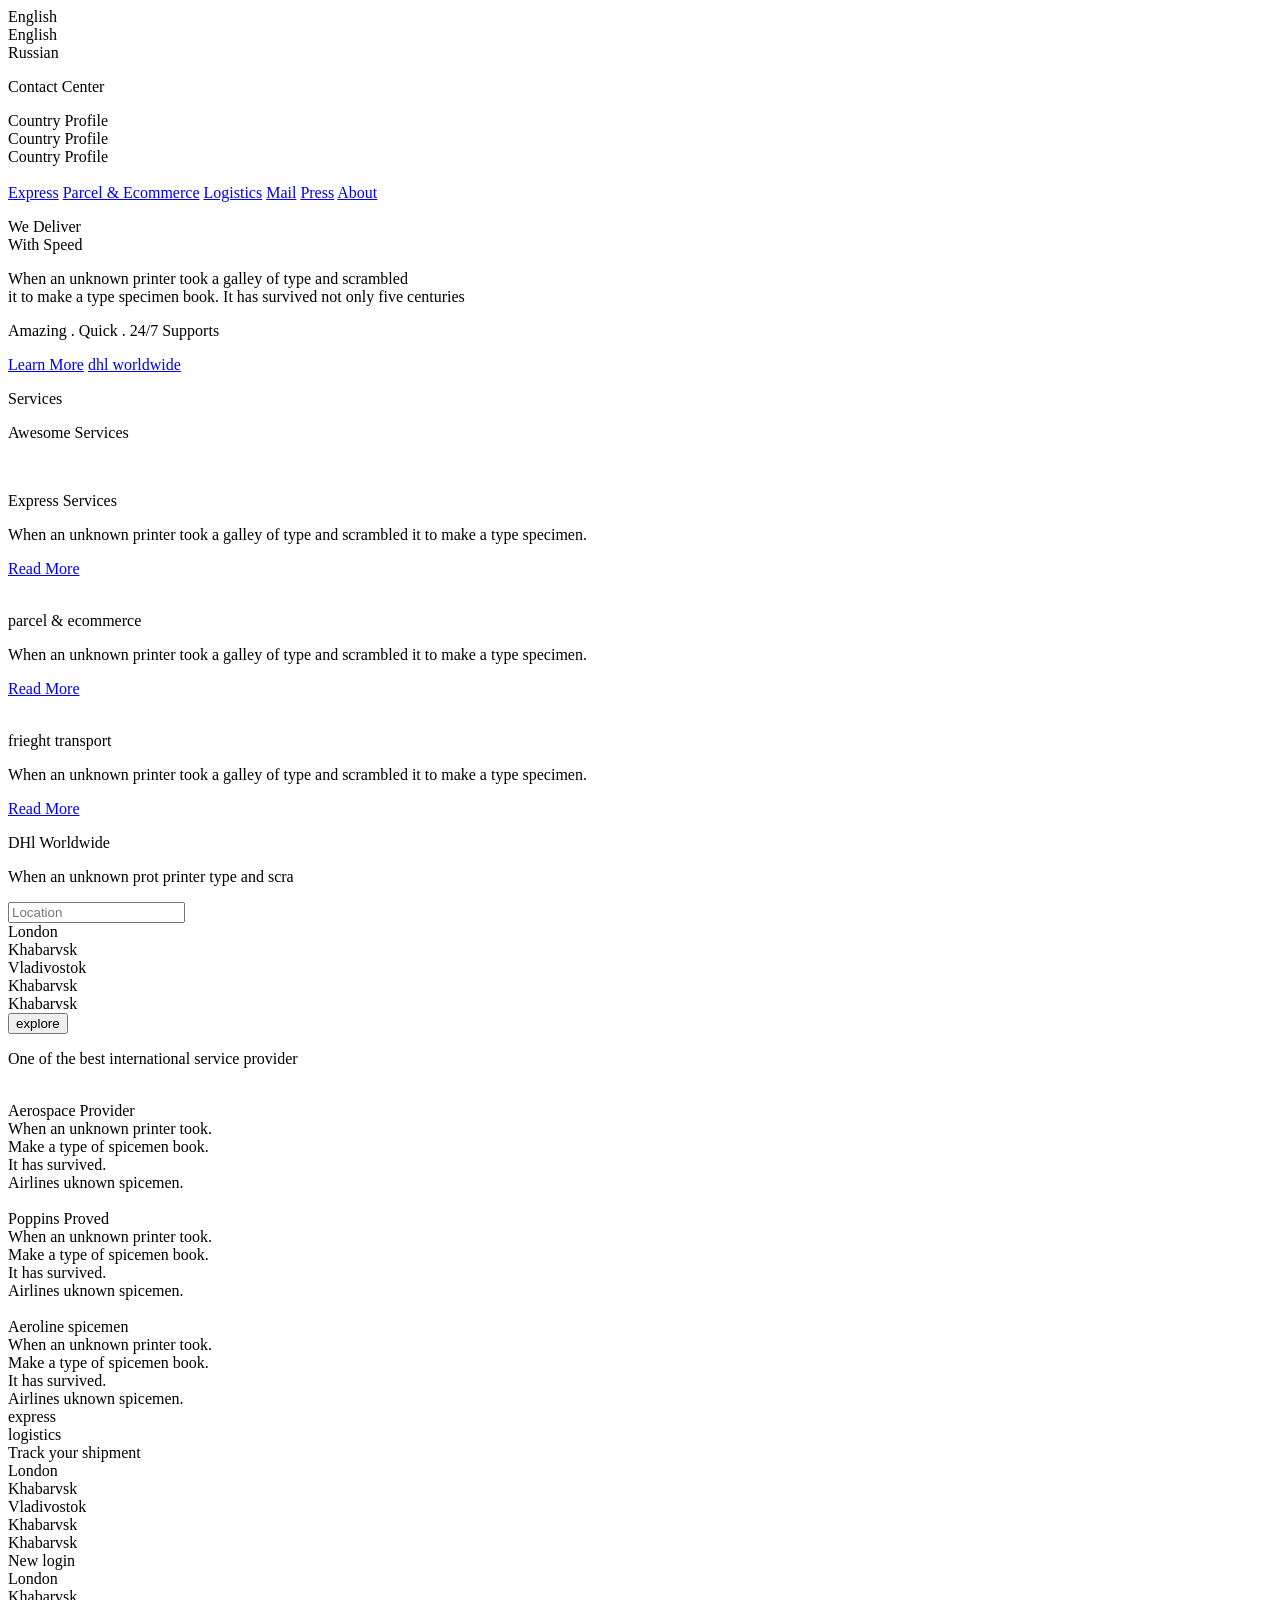
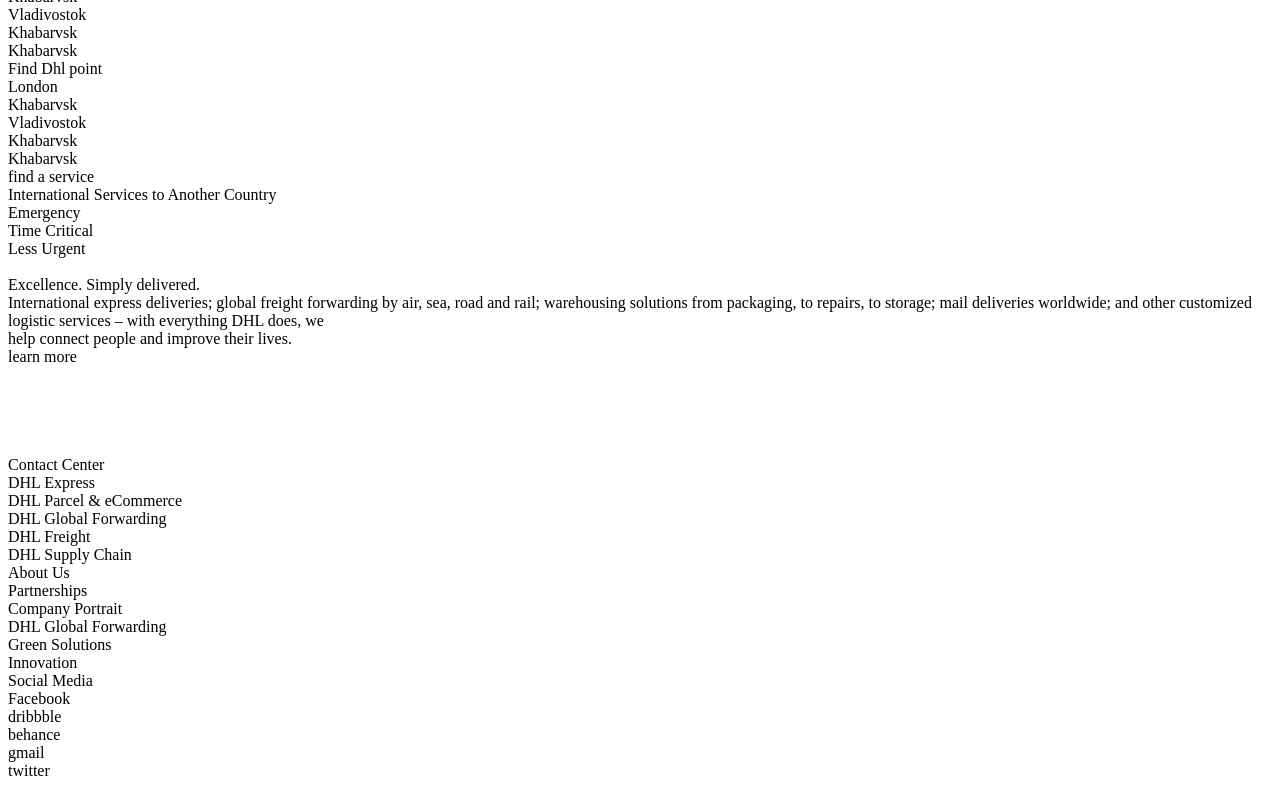
==== DHL/index.html @ be88e948 "Add project's files." ====
<!DOCTYPE html>
<html lang="en">

<head>
    <meta charset="UTF-8">
    <meta http-equiv="X-UA-Compatible" content="IE=edge">
    <meta name="viewport" content="width=device-width, initial-scale=1.0">
    <link rel="stylesheet" href="/css/style.css">
    <link href="/your-path-to-fontawesome/css/solid.css" rel="stylesheet">
    <script src="https://kit.fontawesome.com/ebdf050d18.js" crossorigin="anonymous"></script>
    <title>DHL.com</title>
</head>

<body>
<div class="prenavbar">
    <div class="wrap-1170">
        <div class="select">
            <div class="select-header">
                <div class="curent"><span  class="value">English</span ><span class="fas fa-chevron-down fa-xs"></span></div>
            </div>
            <div class="select-body">
                <div class="select-item">English</div>
                <div class="select-item">Russian</div>
            </div>
        </div>
        <div class="contact-center">
            <p><span class="fa fa-group"></span>Contact Center</p>
        </div>
        <div class="select">
            <div class="select-header">
                <div class="curent"><span class="value">Country Profile</span ><span class="fas fa-chevron-down fa-xs"></span></div>
            </div>
            <div class="select-body">
                <div class="select-item">Country Profile</div>
                <div class="select-item">Country Profile</div>
            </div>
        </div>

    </div>
</div><div class="navbar-panel">
    <div class="wrap-1170">
        <div class="logo">
            <img src="/image/logo.png" alt="">
        </div>
        <div class="navbar">
            <div class="lang-items"></div>
            <a href="#" class="link">Express</a>
            <a href="#" class="link">Parcel & Ecommerce</a>
            <a href="#" class="link">Logistics</a>
            <a href="#" class="link">Mail</a>
            <a href="#" class="link">Press</a>
            <a href="#" class="link">About</a>
        </div>
        <div class="search">
            <span class="fa fa-search"></span>
        </div>
        <div class="burger">
            <span></span>
        </div>
    </div>
</div><div class="preview">
    <div class="wrap-1170">
        <p class="slogan">We Deliver <br> With Speed</p>
        <div class="line"></div>
        <p class="desc">When an unknown printer took a galley of type and scrambled <br>
            it to make a type specimen book. It has survived not only five centuries</p>
        <p class="option"><span>Amazing</span> . <span>Quick</span> . <span>24/7 Supports</span></p>
        <div class="button-block">
            <a href="#" class="button btn-1">Learn More</a>
            <a href="#" class="button btn-2">dhl worldwide</a>
        </div>
    </div>
</div><div class="services">
    <div class="wrap-1170">
        <div class="service-name">
            <p>Services</p>
            <p>Awesome Services</p>
        </div>

        <div class="service-list">
            <div class="service">
                <div class="picture">
                    <img src="/image/Awesome/1.png" alt="">
                </div>
                <p class="head">Express Services</p>
                <p class="desc">When an unknown printer took a galley of type and scrambled it to make a type
                    specimen.</p>
                <a href="#">Read More <i class="fas fa-caret-right"></i></a>
            </div>
            <div class="service">
                <div class="picture">
                    <img src="/image/Awesome/2.png" alt="">
                </div>
                <p class="head">parcel & ecommerce</p>
                <p class="desc">When an unknown printer took a galley of type and scrambled it to make a type
                    specimen.</p>
                <a href="#">Read More <i class="fas fa-caret-right"></i></a>
            </div>
            <div class="service">
                <div class="picture">
                    <img src="/image/Awesome/3.png" alt="">
                </div>
                <p class="head">frieght transport</p>
                <p class="desc">When an unknown printer took a galley of type and scrambled it to make a type
                    specimen.</p>
                <a href="#">Read More <i class="fas fa-caret-right"></i></a>
            </div>
            <div class="service-form">
                <p class="title">DHl Worldwide</p>
                <div class="line"></div>
                <p class="subtitle">When an unknown prot printer type and scra</p>
                <form action="#">
                    <div class="select form">
                        <div class="select-header">
                            <input class="curent search-box" value="" type="text" placeholder="Location" required>
                            <div class="icon"><i class="fas fa-chevron-down"></i></div>
                        </div>
                        <div class="box">
                            <div class="select-body">
                                <div class="select-item">London</div>
                                <div class="select-item">Khabarvsk</div>
                                <div class="select-item">Vladivostok</div>
                                <div class="select-item">Khabarvsk</div>
                                <div class="select-item">Khabarvsk</div>
                            </div>
                        </div>
                    </div>
                    <button class="btn-st">explore</button>
                </form>

            </div>

        </div>
    </div>
</div><div class="international-service">
    <div class="background-image"></div>
    <p class="header br">
        One of the best international service provider
    </p>
    <div class="wrap-1170">
        <div class="play-icon">
            <div class="wraper">
                <i class="fas fa-play fa-lg"></i>
            </div>
        </div>
        <div class="services-list scrollbox">
            <div class="service">
                <div class="image">
                    <img src="/image/Internartional/3.png" alt="">
                </div>
                <div class="subheader">
                    Aerospace Provider
                </div>
                <div class="item-list">
                    <div class="item">
                        <div class="icon">
                            <i class="fas fa-caret-right fa-lg"></i>
                        </div>
                        <div class="text">
                            When an unknown printer took.
                        </div>
                    </div>
                    <div class="item">
                        <div class="icon">
                            <i class="fas fa-caret-right fa-lg"></i>
                        </div>
                        <div class="text">
                            Make a type of spicemen book.
                        </div>
                    </div>
                    <div class="item">
                        <div class="icon">
                            <i class="fas fa-caret-right fa-lg"></i>
                        </div>
                        <div class="text">
                            It has survived.
                        </div>
                    </div>
                    <div class="item">
                        <div class="icon">
                            <i class="fas fa-caret-right fa-lg"></i>
                        </div>
                        <div class="text">
                            Airlines uknown spicemen.
                        </div>
                    </div>
                </div>
            </div>
            <div class="service">
                <div class="image">
                    <img src="/image/Internartional/4.png" alt="">
                </div>
                <div class="subheader">
                    Poppins Proved
                </div>
                <div class="item-list">
                    <div class="item">
                        <div class="icon">
                            <i class="fas fa-caret-right fa-lg"></i>
                        </div>
                        <div class="text">
                            When an unknown printer took.
                        </div>
                    </div>
                    <div class="item">
                        <div class="icon">
                            <i class="fas fa-caret-right fa-lg"></i>
                        </div>
                        <div class="text">
                            Make a type of spicemen book.
                        </div>
                    </div>
                    <div class="item">
                        <div class="icon">
                            <i class="fas fa-caret-right fa-lg"></i>
                        </div>
                        <div class="text">
                            It has survived.
                        </div>
                    </div>
                    <div class="item">
                        <div class="icon">
                            <i class="fas fa-caret-right fa-lg"></i>
                        </div>
                        <div class="text">
                            Airlines uknown spicemen.
                        </div>
                    </div>
                </div>
            </div>
            <div class="service">
                <div class="image">
                    <img src="/image/Internartional/5.png" alt="">
                </div>
                <div class="subheader">
                    Aeroline spicemen
                </div>
                <div class="item-list">
                    <div class="item">
                        <div class="icon">
                            <i class="fas fa-caret-right fa-lg"></i>
                        </div>
                        <div class="text">
                            When an unknown printer took.
                        </div>
                    </div>
                    <div class="item">
                        <div class="icon">
                            <i class="fas fa-caret-right fa-lg"></i>
                        </div>
                        <div class="text">
                            Make a type of spicemen book.
                        </div>
                    </div>
                    <div class="item">
                        <div class="icon">
                            <i class="fas fa-caret-right fa-lg"></i>
                        </div>
                        <div class="text">
                            It has survived.
                        </div>
                    </div>
                    <div class="item">
                        <div class="icon">
                            <i class="fas fa-caret-right fa-lg"></i>
                        </div>
                        <div class="text">
                            Airlines uknown spicemen.
                        </div>
                    </div>
                </div>
            </div>
        </div>
        <div class="container">
            <div class="track-your-shipment">
                <div class="tabs">
                    <div class="f-tab tab">express</div>
                    <div class="s-tab tab active">logistics</div>
                </div>
                <div class="form">
                    <div class="select noform">
                        <div class="select-header">
                            <div class="curent">Track your shipment</div>
                            <div class="icon"><i class="fas fa-chevron-down"></i></div>
                        </div>
                        <div class="box">
                            <div class="select-body">
                                <div class="select-item"><span class="fas fa-caret-right fa-lg"></span>London</div>
                                <div class="select-item"><span class="fas fa-caret-right fa-lg"></span>Khabarvsk</div>
                                <div class="select-item"><span class="fas fa-caret-right fa-lg"></span>Vladivostok</div>
                                <div class="select-item"><span class="fas fa-caret-right fa-lg"></span>Khabarvsk</div>
                                <div class="select-item"><span class="fas fa-caret-right fa-lg"></span>Khabarvsk</div>
                            </div>
                        </div>
                    </div>
                    <div class="select noform">
                        <div class="select-header">
                            <div class="curent">New login</div>
                            <div class="icon"><i class="fas fa-chevron-down"></i></div>
                        </div>
                        <div class="box">
                            <div class="select-body">
                                <div class="select-item"><span class="fas fa-caret-right fa-lg"></span>London</div>
                                <div class="select-item"><span class="fas fa-caret-right fa-lg"></span>Khabarvsk</div>
                                <div class="select-item"><span class="fas fa-caret-right fa-lg"></span>Vladivostok</div>
                                <div class="select-item"><span class="fas fa-caret-right fa-lg"></span>Khabarvsk</div>
                                <div class="select-item"><span class="fas fa-caret-right fa-lg"></span>Khabarvsk</div>
                            </div>
                        </div>
                    </div>
                    <div class="select noform">
                        <div class="select-header">
                            <div class="curent">Find Dhl point</div>
                            <div class="icon"><i class="fas fa-chevron-down"></i></div>
                        </div>
                        <div class="box">
                            <div class="select-body">
                                <div class="select-item"><span class="fas fa-caret-right fa-lg"></span>London</div>
                                <div class="select-item"><span class="fas fa-caret-right fa-lg"></span>Khabarvsk</div>
                                <div class="select-item"><span class="fas fa-caret-right fa-lg"></span>Vladivostok</div>
                                <div class="select-item"><span class="fas fa-caret-right fa-lg"></span>Khabarvsk</div>
                                <div class="select-item"><span class="fas fa-caret-right fa-lg"></span>Khabarvsk</div>
                            </div>
                        </div>
                    </div>
                    <div class="select noform">
                        <div class="select-header">
                            <div class="curent">find a service</div>
                            <div class="icon"><i class="fas fa-chevron-down"></i></div>
                        </div>
                        <div class="box">
                            <div class="select-body">
                                <div class="subheader">
                                    International Services to Another Country
                                </div>
                                <div class="select-item"><span class="fas fa-caret-right fa-lg"></span>Emergency</div>
                                <div class="select-item"><span class="fas fa-caret-right fa-lg"></span>Time Critical
                                </div>
                                <div class="select-item"><span class="fas fa-caret-right fa-lg"></span>Less Urgent</div>
                            </div>
                        </div>
                    </div>
                </div>

            </div>
            <div class="images-set">
                <img class="top-left" src="/image/Internartional/6.png" alt="">
                <img class="bottom-right" src="/image/Internartional/7.png" alt="">
                <img class="bottom-right" src="/image/Internartional/8.png" alt="">
                <img class="logo" src="/image/logo_large.png" alt="">
            </div>
        </div>

    </div>
</div>
</div><div class="excellence">
    <div class="wrap-1170">
        <div class="column-1">
            <div class="header">
                Excellence. Simply delivered.
            </div>
            <div class="text">
                International express deliveries; global freight forwarding by air, sea, road and rail;
                warehousing solutions from packaging, to repairs, to storage; mail deliveries worldwide;
                and other customized logistic services – with everything DHL does, we <br>
                help connect people and improve their lives.
            </div>
        </div>
        <div class="column-2">
            <div class="button">learn more</div>
        </div>
    </div>
</div><div class="brands">
    <div class="wrap-1170">
        <div class="brand active">
            <img src="/image/brand/1.png" alt="">
        </div>
        <div class="brand">
            <img src="/image/brand/2.png" alt="">
        </div>
        <div class="brand">
            <img src="/image/brand/3.png" alt="">
        </div>
        <div class="brand">
            <img src="/image/brand/4.png" alt="">
        </div>
    </div>
</div><div class="footer">
    <div class="left-border"></div>
    <div class="left-image">
        <img src="/image/Footer/1.png" alt="">
    </div>
    <div class="content">
        <div class="column-1 col">
            <div class="header">
                Contact Center
            </div>
            <div class="list">
                <div class="item"><span class="fas fa-caret-right fa-lg"></span>DHL Express</div>
                <div class="item"><span class="fas fa-caret-right fa-lg"></span>DHL Parcel & eCommerce</div>
                <div class="item"><span class="fas fa-caret-right fa-lg"></span>DHL Global Forwarding</div>
                <div class="item"><span class="fas fa-caret-right fa-lg"></span>DHL Freight</div>
                <div class="item"><span class="fas fa-caret-right fa-lg"></span>DHL Supply Chain</div>
            </div>
        </div>
        <div class="column-2 col">
            <div class="header">
                About Us
            </div>
            <div class="list">
                <div class="list">
                    <div class="item"><span class="fas fa-caret-right fa-lg"></span>Partnerships</div>
                    <div class="item"><span class="fas fa-caret-right fa-lg"></span>Company Portrait</div>
                    <div class="item"><span class="fas fa-caret-right fa-lg"></span>DHL Global Forwarding</div>
                    <div class="item"><span class="fas fa-caret-right fa-lg"></span>Green Solutions</div>
                    <div class="item"><span class="fas fa-caret-right fa-lg"></span>Innovation</div>
                </div>
            </div>
        </div>
        <div class="column-3 col">
            <div class="header">
                Social Media
            </div>
            <div class="list">
                <div class="list">
                    <div class="item"><span class="fas fa-caret-right fa-lg"></span>Facebook</div>
                    <div class="item"><span class="fas fa-caret-right fa-lg"></span>dribbble</div>
                    <div class="item"><span class="fas fa-caret-right fa-lg"></span>behance</div>
                    <div class="item"><span class="fas fa-caret-right fa-lg"></span>gmail</div>
                    <div class="item"><span class="fas fa-caret-right fa-lg"></span>twitter</div>
                </div>
            </div>
        </div>
       
    </div>
    <div class="right-image">
        <img src="/image/Footer/2.png" alt="">
    </div>
    <div class="right-border"></div>
</div>





    <script src="/js/main.js"></script>
</body>

</html>
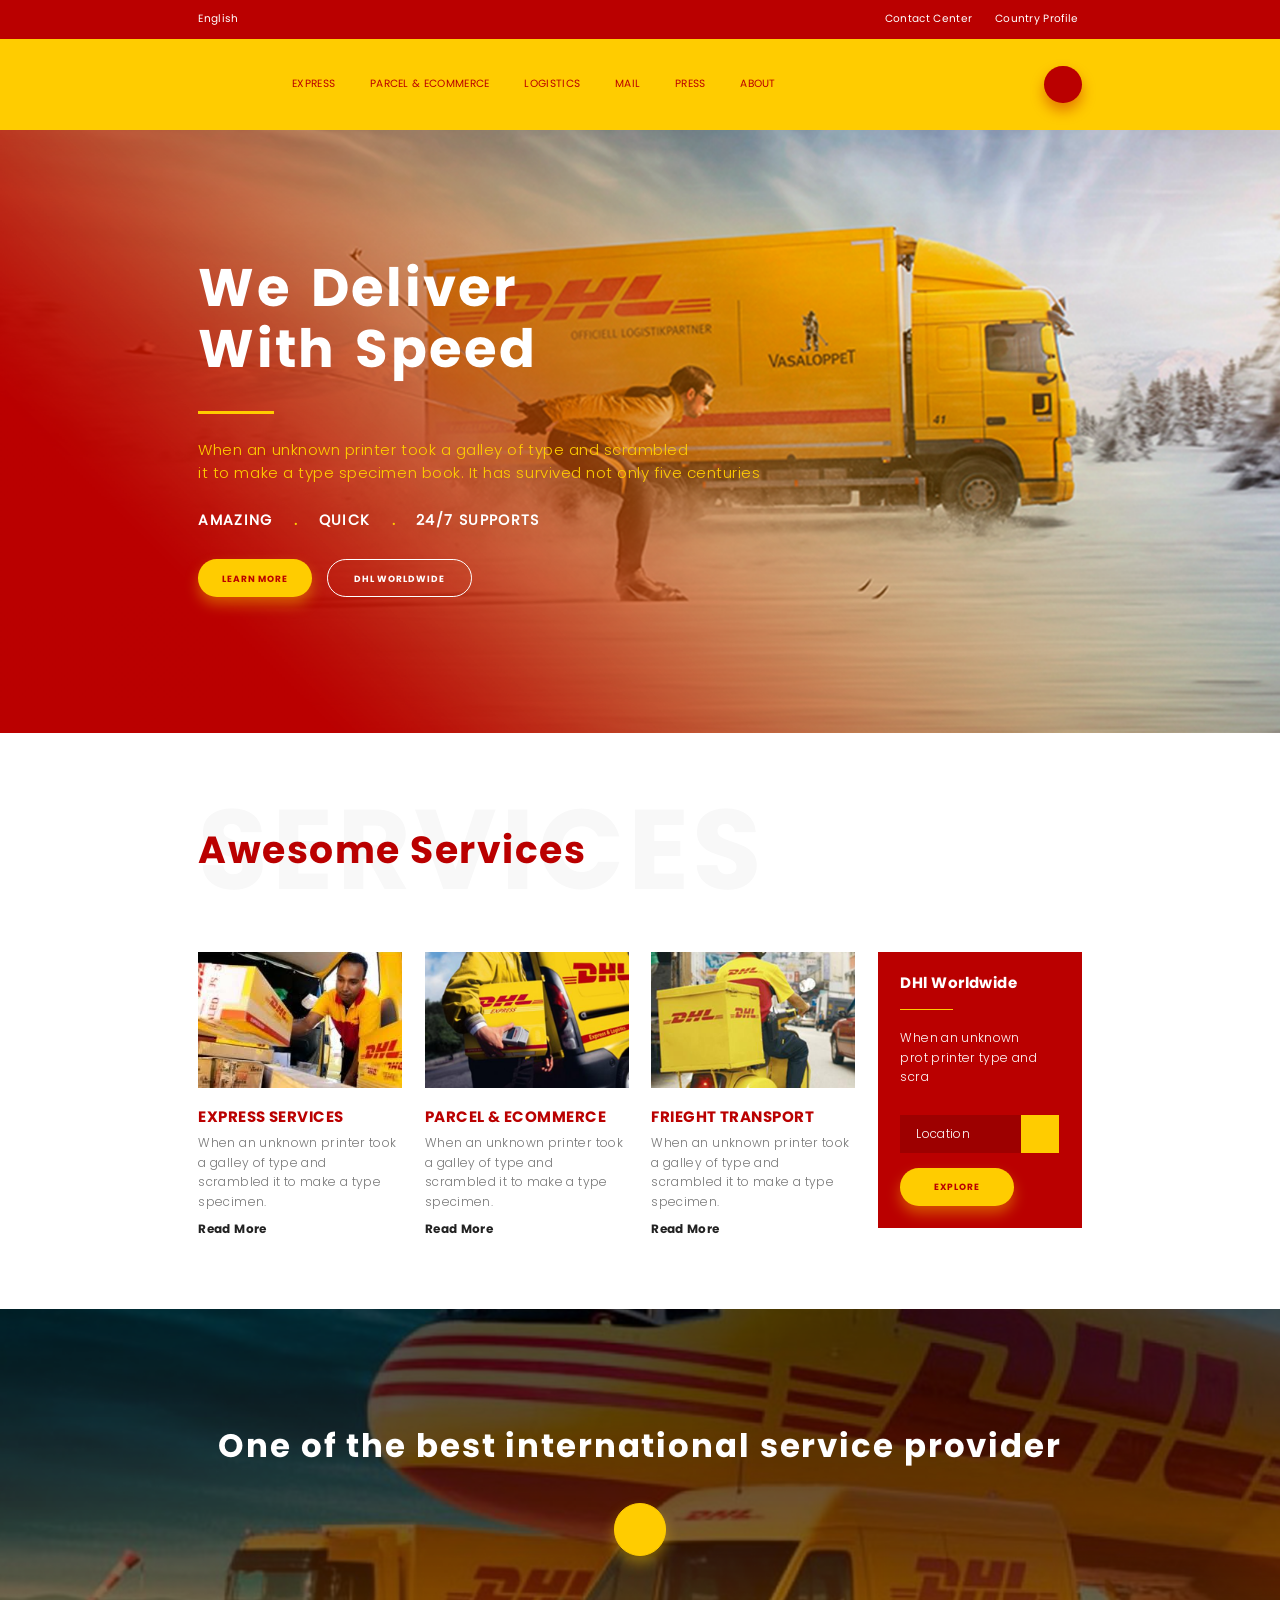
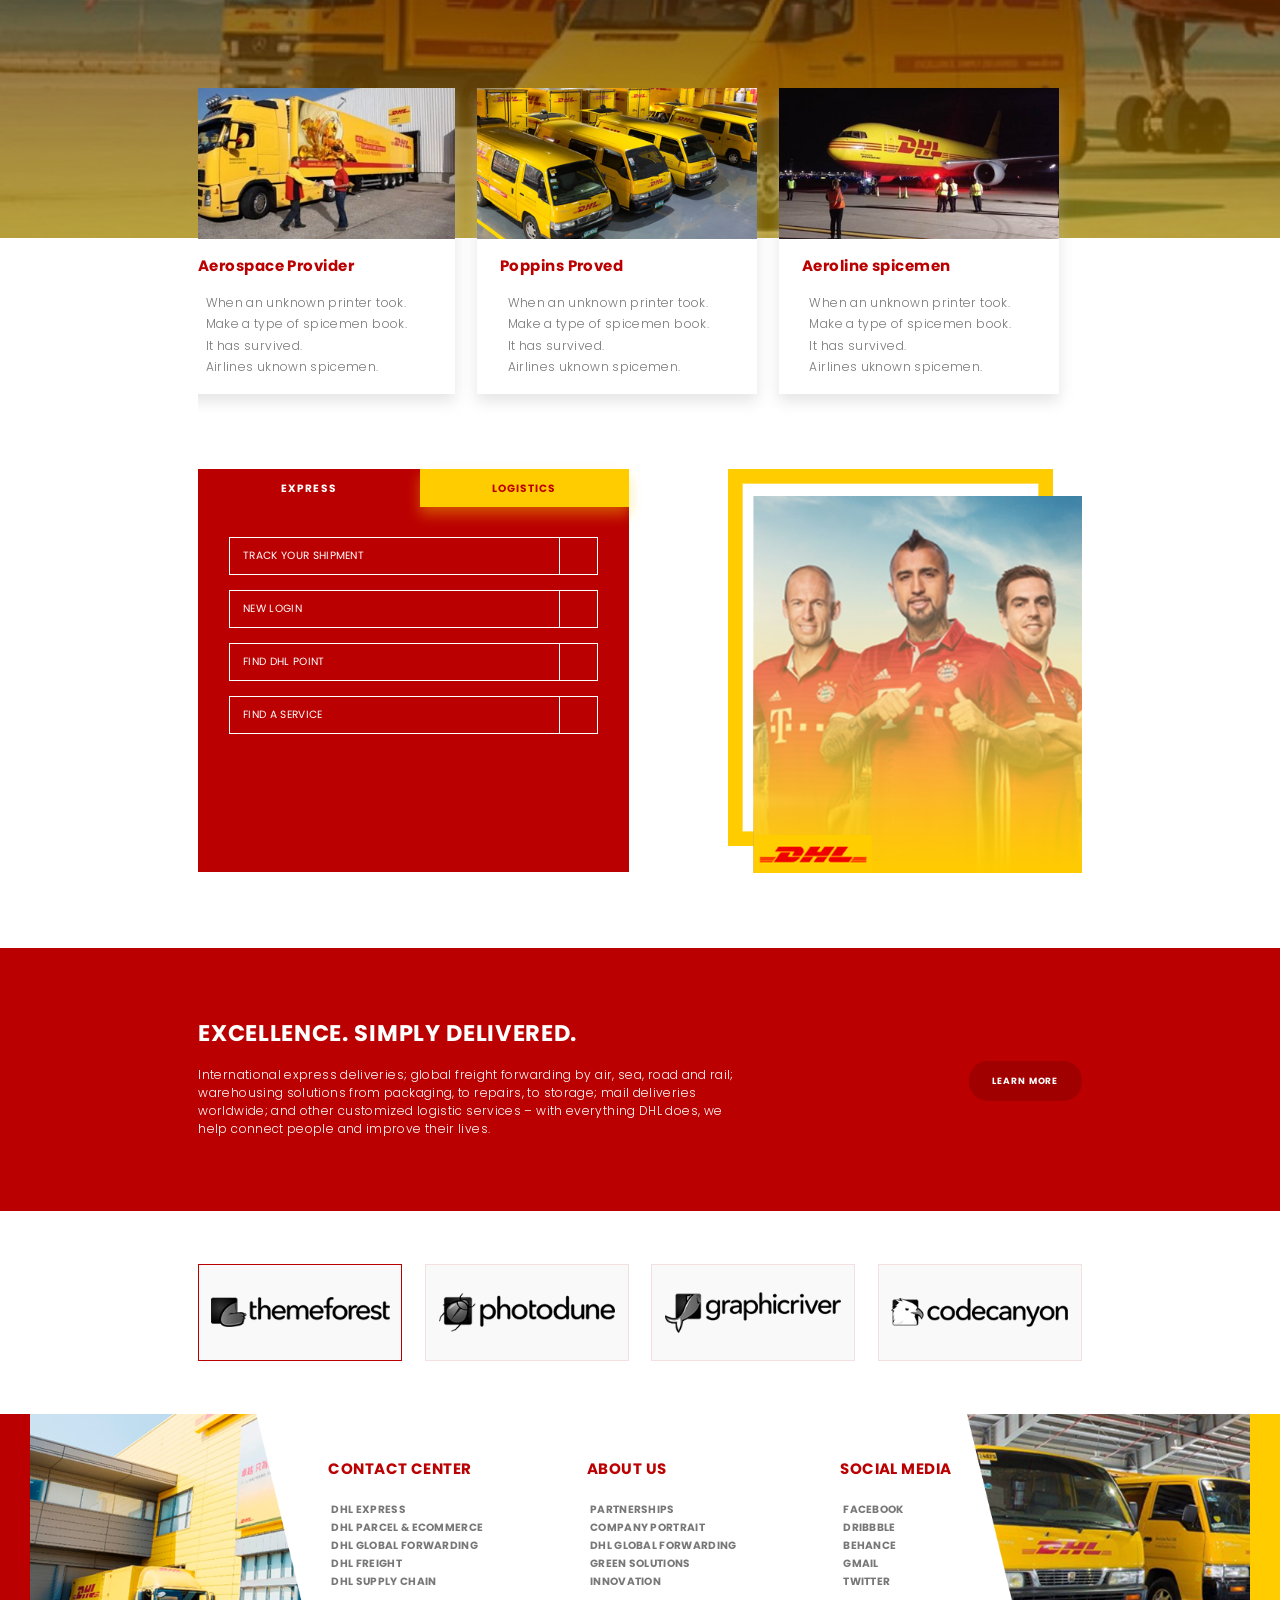
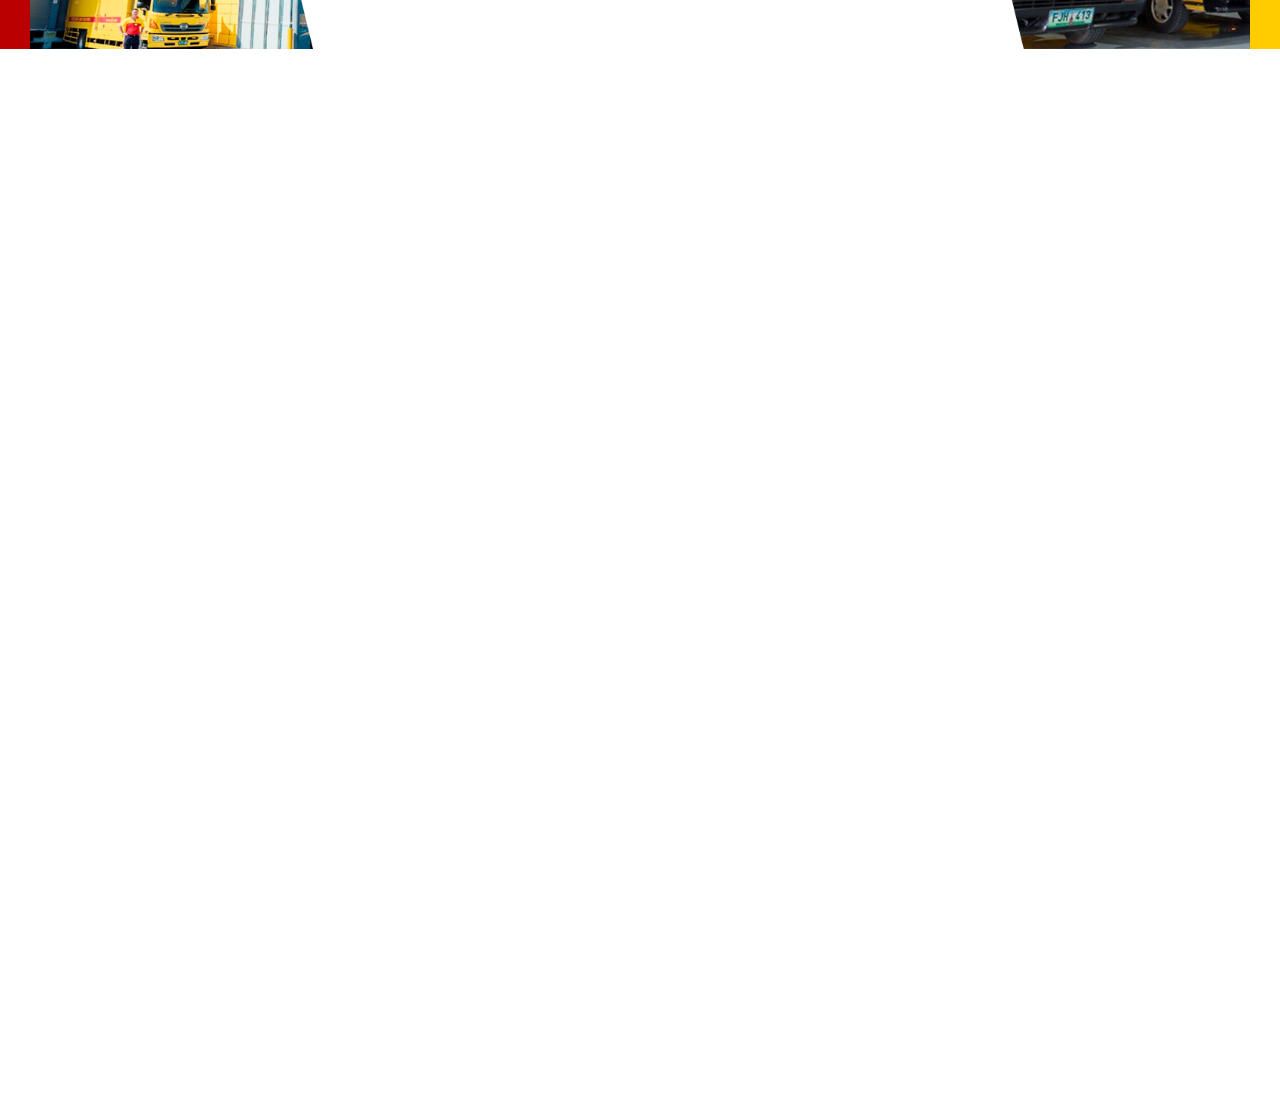
==== commit 878a71be: "Add files via upload" ====
--- a/DHL/index.html
+++ b/DHL/index.html
@@ -1,11 +1,11 @@
-<!DOCTYPE html>
+﻿<!DOCTYPE html>
 <html lang="en">
 
 <head>
     <meta charset="UTF-8">
     <meta http-equiv="X-UA-Compatible" content="IE=edge">
     <meta name="viewport" content="width=device-width, initial-scale=1.0">
-    <link rel="stylesheet" href="/css/style.css">
+    <link rel="stylesheet" href="css/style.css">
     <link href="/your-path-to-fontawesome/css/solid.css" rel="stylesheet">
     <script src="https://kit.fontawesome.com/ebdf050d18.js" crossorigin="anonymous"></script>
     <title>DHL.com</title>
@@ -80,7 +80,7 @@
         <div class="service-list">
             <div class="service">
                 <div class="picture">
-                    <img src="/image/Awesome/1.png" alt="">
+                    <img src="image/Awesome/1.png" alt="">
                 </div>
                 <p class="head">Express Services</p>
                 <p class="desc">When an unknown printer took a galley of type and scrambled it to make a type
@@ -89,7 +89,7 @@
             </div>
             <div class="service">
                 <div class="picture">
-                    <img src="/image/Awesome/2.png" alt="">
+                    <img src="image/Awesome/2.png" alt="">
                 </div>
                 <p class="head">parcel & ecommerce</p>
                 <p class="desc">When an unknown printer took a galley of type and scrambled it to make a type
@@ -98,7 +98,7 @@
             </div>
             <div class="service">
                 <div class="picture">
-                    <img src="/image/Awesome/3.png" alt="">
+                    <img src="image/Awesome/3.png" alt="">
                 </div>
                 <p class="head">frieght transport</p>
                 <p class="desc">When an unknown printer took a galley of type and scrambled it to make a type
@@ -146,7 +146,7 @@
         <div class="services-list scrollbox">
             <div class="service">
                 <div class="image">
-                    <img src="/image/Internartional/3.png" alt="">
+                    <img src="image/Internartional/3.png" alt="">
                 </div>
                 <div class="subheader">
                     Aerospace Provider
@@ -188,7 +188,7 @@
             </div>
             <div class="service">
                 <div class="image">
-                    <img src="/image/Internartional/4.png" alt="">
+                    <img src="image/Internartional/4.png" alt="">
                 </div>
                 <div class="subheader">
                     Poppins Proved
@@ -230,7 +230,7 @@
             </div>
             <div class="service">
                 <div class="image">
-                    <img src="/image/Internartional/5.png" alt="">
+                    <img src="image/Internartional/5.png" alt="">
                 </div>
                 <div class="subheader">
                     Aeroline spicemen
@@ -344,10 +344,10 @@
 
             </div>
             <div class="images-set">
-                <img class="top-left" src="/image/Internartional/6.png" alt="">
-                <img class="bottom-right" src="/image/Internartional/7.png" alt="">
-                <img class="bottom-right" src="/image/Internartional/8.png" alt="">
-                <img class="logo" src="/image/logo_large.png" alt="">
+                <img class="top-left" src="image/Internartional/6.png" alt="">
+                <img class="bottom-right" src="image/Internartional/7.png" alt="">
+                <img class="bottom-right" src="image/Internartional/8.png" alt="">
+                <img class="logo" src="image/logo_large.png" alt="">
             </div>
         </div>
 
@@ -373,22 +373,22 @@
 </div><div class="brands">
     <div class="wrap-1170">
         <div class="brand active">
-            <img src="/image/brand/1.png" alt="">
+            <img src="image/brand/1.png" alt="">
         </div>
         <div class="brand">
-            <img src="/image/brand/2.png" alt="">
+            <img src="image/brand/2.png" alt="">
         </div>
         <div class="brand">
-            <img src="/image/brand/3.png" alt="">
+            <img src="image/brand/3.png" alt="">
         </div>
         <div class="brand">
-            <img src="/image/brand/4.png" alt="">
+            <img src="image/brand/4.png" alt="">
         </div>
     </div>
 </div><div class="footer">
     <div class="left-border"></div>
     <div class="left-image">
-        <img src="/image/Footer/1.png" alt="">
+        <img src="image/Footer/1.png" alt="">
     </div>
     <div class="content">
         <div class="column-1 col">
@@ -434,7 +434,7 @@
        
     </div>
     <div class="right-image">
-        <img src="/image/Footer/2.png" alt="">
+        <img src="image/Footer/2.png" alt="">
     </div>
     <div class="right-border"></div>
 </div>
@@ -443,7 +443,7 @@
 
 
 
-    <script src="/js/main.js"></script>
+    <script src="js/main.js"></script>
 </body>
 
 </html>
--- a/DHL/css/style.css
+++ b/DHL/css/style.css
@@ -0,0 +1,1372 @@
+﻿@charset "UTF-8";
+* {
+  padding: 0;
+  margin: 0;
+  border: 0;
+}
+
+*, *:before, *:after {
+  box-sizing: border-box;
+}
+
+:focus, :active {
+  outline: none;
+}
+
+a:focus, a:active {
+  outline: none;
+}
+
+nav, footer, header, aside {
+  display: block;
+}
+
+html, body {
+  height: 100%;
+  width: 100%;
+  font-size: 100%;
+  line-height: 1;
+  font-size: 14px;
+  -ms-text-size-adjust: 100%;
+  -moz-text-size-adjust: 100%;
+  -webkit-text-size-adjust: 100%;
+}
+
+input, button, textarea {
+  font-family: inherit;
+}
+
+input::-ms-clear {
+  display: none;
+}
+
+button {
+  cursor: pointer;
+}
+
+button::-moz-focus-inner {
+  padding: 0;
+  border: 0;
+}
+
+a, a:visited {
+  text-decoration: none;
+}
+
+a:hover {
+  text-decoration: none;
+}
+
+ul li {
+  list-style: none;
+}
+
+img {
+  vertical-align: top;
+}
+
+h1, h2, h3, h4, h5, h6 {
+  font-size: inherit;
+  font-weight: 400;
+}
+
+@font-face {
+  font-family: "Poppins-Regular";
+  src: url("../fonts/Poppins-Regular.eot");
+  src: local("☺"), url("../fonts/Poppins-Regular.woff") format("woff"), url("../fonts/Poppins-Regular.ttf") format("truetype"), url("../fonts/Poppins-Regular.svg") format("svg");
+  font-weight: normal;
+  font-style: normal;
+}
+@font-face {
+  font-family: "Poppins-Bold";
+  src: url("../fonts/Poppins-Bold.eot");
+  src: local("☺"), url("../fonts/Poppins-Bold.woff") format("woff"), url("../fonts/Poppins-Bold.ttf") format("truetype"), url("../fonts/Poppins-Bold.svg") format("svg");
+  font-weight: normal;
+  font-style: normal;
+}
+@font-face {
+  font-family: "Poppins-Light";
+  src: url("../fonts/Poppins-Light.eot");
+  src: local("☺"), url(".../fonts/Poppins-Light.woff") format("woff"), url("../fonts/Poppins-Light.ttf") format("truetype"), url("../fonts/Poppins-Light.svg") format("svg");
+  font-weight: normal;
+  font-style: normal;
+}
+.wrap-1170 {
+  height: 100%;
+  max-width: 1170px;
+  margin: 0 auto;
+}
+@media screen and (max-width: 1200px) {
+  .wrap-1170 {
+    max-width: 800px;
+  }
+}
+
+.active .select-body {
+  display: block !important;
+}
+
+body.lock {
+  overflow: hidden;
+}
+
+@media (max-width: 1850px) {
+  html {
+    zoom: 75.5%;
+  }
+
+  @-moz-document url-prefix() {
+    html {
+      transform: scale(0.755);
+      transform-origin: left top;
+      width: calc(100% / 0.755);
+      height: calc(100% / 0.755);
+    }
+  }
+}
+.prenavbar {
+  width: 100%;
+  padding: 13px 0 15px 0;
+  background-color: #ba0000;
+}
+@media screen and (max-width: 840px) {
+  .prenavbar {
+    display: none;
+  }
+}
+.prenavbar .wrap-1170 {
+  display: flex;
+  align-items: center;
+  justify-content: flex-start;
+  font-size: 14px;
+  letter-spacing: 0.42px;
+  line-height: 24px;
+  font-family: "Poppins-Regular";
+  color: white;
+}
+@media screen and (max-width: 1200px) {
+  .prenavbar .wrap-1170 {
+    font-size: 13px;
+  }
+}
+.prenavbar .wrap-1170 .contact-center {
+  margin-left: auto;
+  margin-right: 30px;
+}
+.prenavbar .wrap-1170 .contact-center .fa {
+  margin-right: 7px;
+}
+.prenavbar .wrap-1170 .select {
+  position: relative;
+}
+.prenavbar .wrap-1170 .select .select-header {
+  display: flex;
+  flex-flow: row nowrap;
+  align-items: center;
+  cursor: pointer;
+}
+.prenavbar .wrap-1170 .select .select-body {
+  display: none;
+  width: 100%;
+  position: absolute;
+}
+.prenavbar .wrap-1170 .select .select-item {
+  cursor: pointer;
+}
+.prenavbar .wrap-1170 .select .fas {
+  margin-left: 4px;
+}
+.prenavbar .wrap-1170 .select .select-body {
+  background-color: #ba0000;
+}
+.prenavbar .wrap-1170 .select .select-body .select-item:hover {
+  background-color: #ffcc00;
+  color: #ba0000;
+}
+
+.navbar-panel {
+  background-color: #ffcc00;
+  height: 120px;
+}
+@media screen and (max-width: 840px) {
+  .navbar-panel {
+    position: fixed;
+    height: 80px;
+    width: 100%;
+    padding: 0 15px 0 15px;
+  }
+  .navbar-panel:before {
+    content: "";
+    display: block;
+    width: 100%;
+    height: 80px;
+    top: 0;
+    left: 0;
+    position: fixed;
+    z-index: 2;
+    background-color: #ffcc00;
+  }
+}
+.navbar-panel .wrap-1170 {
+  display: flex;
+  align-items: center;
+  height: 100%;
+}
+@media screen and (max-width: 840px) {
+  .navbar-panel .wrap-1170 {
+    justify-content: space-between;
+  }
+}
+.navbar-panel .wrap-1170 .burger {
+  display: none;
+}
+@media screen and (max-width: 840px) {
+  .navbar-panel .wrap-1170 .burger {
+    position: relative;
+    z-index: 3;
+    display: block;
+    width: 30px;
+    height: 20px;
+  }
+  .navbar-panel .wrap-1170 .burger.active::before {
+    transform: rotate(45deg);
+    top: 9px;
+  }
+  .navbar-panel .wrap-1170 .burger.active::after {
+    transform: rotate(-45deg);
+    bottom: 9px;
+  }
+  .navbar-panel .wrap-1170 .burger.active span {
+    transform: scale(0);
+  }
+  .navbar-panel .wrap-1170 .burger::before, .navbar-panel .wrap-1170 .burger::after {
+    content: "";
+    display: block;
+    position: absolute;
+    width: 100%;
+    height: 2px;
+    background-color: #161515;
+    transition: all 0.2s;
+  }
+  .navbar-panel .wrap-1170 .burger::before {
+    top: 0;
+  }
+  .navbar-panel .wrap-1170 .burger::after {
+    bottom: 0;
+  }
+  .navbar-panel .wrap-1170 .burger span {
+    display: block;
+    position: relative;
+    top: 8px;
+    width: 100%;
+    height: 2px;
+    background-color: black;
+  }
+}
+.navbar-panel .wrap-1170 .logo {
+  margin-right: 111px;
+}
+@media screen and (max-width: 1200px) {
+  .navbar-panel .wrap-1170 .logo {
+    margin-right: 20px;
+    z-index: 3;
+  }
+}
+.navbar-panel .wrap-1170 .navbar {
+  display: flex;
+  flex-flow: row nowrap;
+  height: 100%;
+}
+@media screen and (max-width: 840px) {
+  .navbar-panel .wrap-1170 .navbar {
+    position: fixed;
+    top: 0;
+    left: -100%;
+    z-index: 1;
+    width: 100%;
+    height: 100%;
+    background-color: #ba0000;
+    flex-flow: column;
+    padding-top: 90px;
+    padding-left: 15px;
+    overflow: auto;
+    transition: all 0.2s;
+  }
+  .navbar-panel .wrap-1170 .navbar.active {
+    left: 0;
+  }
+}
+@media screen and (max-width: 840px) {
+  .navbar-panel .wrap-1170 .navbar .lang-items {
+    width: 100px;
+    margin-left: auto;
+    display: flex;
+    justify-content: flex-end;
+    flex-flow: row;
+    flex: 0 0 50px;
+    background-color: #ebbf0dcb;
+  }
+  .navbar-panel .wrap-1170 .navbar .lang-items .select-item {
+    margin: 0 15px 0 0;
+    font-family: "Poppins-Regular";
+    color: #0000007e;
+    font-size: 20px;
+    letter-spacing: 0.42px;
+    text-transform: uppercase;
+    line-height: 50px;
+    flex: 0 0 25px;
+    overflow: hidden;
+    text-overflow: clip;
+    cursor: pointer;
+  }
+}
+.navbar-panel .wrap-1170 .navbar a {
+  display: flex;
+  align-items: center;
+  height: 100%;
+  padding: 0 13px 0 13px;
+  margin-right: 20px;
+  font-family: "Poppins-Regular";
+  font-size: 14px;
+  letter-spacing: 0.42px;
+  font-weight: 400;
+  text-transform: uppercase;
+  color: #ba0000;
+}
+@media screen and (max-width: 1200px) {
+  .navbar-panel .wrap-1170 .navbar a {
+    font-size: 13px;
+    margin-right: 6px;
+  }
+}
+@media screen and (max-width: 840px) {
+  .navbar-panel .wrap-1170 .navbar a {
+    color: #ffcc00;
+    font-size: 20px;
+    flex: 0 0 50px;
+    padding-left: 0;
+  }
+}
+.navbar-panel .wrap-1170 .navbar a:hover {
+  font-weight: 900;
+  box-shadow: inset 0 -3px 0 #ba0000;
+}
+.navbar-panel .wrap-1170 .navbar a:last-child {
+  margin-right: 0;
+}
+.navbar-panel .wrap-1170 .search {
+  display: flex;
+  align-items: center;
+  justify-content: center;
+  width: 50px;
+  height: 50px;
+  box-shadow: 0 10px 18px rgba(186, 0, 0, 0.4);
+  border-radius: 25px;
+  background-color: #ba0000;
+  color: white;
+  margin-left: auto;
+  cursor: pointer;
+}
+@media screen and (max-width: 840px) {
+  .navbar-panel .wrap-1170 .search {
+    display: none;
+  }
+}
+
+.preview {
+  padding: 170px 0 180px 0;
+  background: url("../image/Deliver/1.png") 50%/cover no-repeat, url("../image/Deliver/2.png") 50%/cover no-repeat;
+}
+@media screen and (max-width: 840px) {
+  .preview {
+    padding: 140px 0 70px 0;
+  }
+}
+@media screen and (max-width: 450px) {
+  .preview {
+    padding: 140px 0 70px 0;
+  }
+}
+.preview .slogan {
+  color: #ffffff;
+  font-family: "Poppins-Bold";
+  font-size: 70px;
+  line-height: 80px;
+  word-spacing: 8px;
+  letter-spacing: 2.9px;
+  margin-bottom: 43px;
+}
+@media screen and (max-width: 840px) {
+  .preview .slogan {
+    text-align: center;
+    margin-bottom: 30px;
+    font-size: 60px;
+    line-height: 50px;
+  }
+}
+@media screen and (max-width: 650px) {
+  .preview .slogan {
+    margin-bottom: 30px;
+    font-size: 43px;
+  }
+}
+@media screen and (max-width: 450px) {
+  .preview .slogan {
+    margin-bottom: 30px;
+    font-size: 40px;
+    line-height: 50px;
+  }
+}
+.preview .line {
+  height: 4px;
+  width: 100px;
+  background-color: #ffcc00;
+  margin: 0 0 33px 0;
+}
+@media screen and (max-width: 840px) {
+  .preview .line {
+    margin: 0 auto 30px auto;
+    width: 100px;
+  }
+}
+.preview .desc {
+  color: #ffcc00;
+  font-family: "Poppins-Light";
+  font-size: 20px;
+  line-height: 30px;
+  letter-spacing: 0.7px;
+  margin-bottom: 38px;
+}
+@media screen and (max-width: 840px) {
+  .preview .desc {
+    font-size: 14px;
+    text-align: center;
+    margin-bottom: 25px;
+  }
+}
+@media screen and (max-width: 650px) {
+  .preview .desc {
+    font-size: 15px;
+    margin-bottom: 25px;
+  }
+}
+@media screen and (max-width: 450px) {
+  .preview .desc {
+    display: none;
+  }
+}
+.preview .option {
+  color: #ffcc00;
+  font-family: "Poppins-Regular";
+  font-weight: 900;
+  font-size: 19px;
+  text-transform: uppercase;
+  word-spacing: 23px;
+  margin-bottom: 42px;
+}
+@media screen and (max-width: 840px) {
+  .preview .option {
+    text-align: center;
+    font-size: 16px;
+  }
+}
+@media screen and (max-width: 650px) {
+  .preview .option {
+    margin-bottom: 30px;
+    font-size: 12px;
+    word-spacing: 4px;
+  }
+}
+.preview .option span {
+  word-spacing: normal;
+  color: #ffffff;
+  letter-spacing: 1.8px;
+}
+.preview .button-block {
+  display: flex;
+  flex-flow: row nowrap;
+}
+@media screen and (max-width: 840px) {
+  .preview .button-block {
+    justify-content: center;
+  }
+}
+.preview .button-block .button {
+  display: flex;
+  align-items: center;
+  justify-content: center;
+  width: 150px;
+  height: 50px;
+  font-family: "Poppins-Bold";
+  font-size: 12px;
+  text-transform: uppercase;
+  letter-spacing: 1.2px;
+}
+.preview .button-block .btn-1 {
+  color: #ba0000;
+  box-shadow: 0 10px 18px rgba(255, 204, 0, 0.4);
+  border-radius: 25px;
+  background-color: #ffcc00;
+  margin-right: 20px;
+}
+@media screen and (max-width: 650px) {
+  .preview .button-block .btn-1 {
+    margin: 0;
+  }
+}
+.preview .button-block .btn-2 {
+  color: #ffffff;
+  width: 192px;
+  height: 50px;
+  border-radius: 25px;
+  border: 2px solid #ffffff;
+}
+@media screen and (max-width: 650px) {
+  .preview .button-block .btn-2 {
+    display: none;
+  }
+}
+
+.services {
+  position: relative;
+  z-index: -1;
+  padding: 115px 0 98px 0;
+}
+@media screen and (max-width: 646px) {
+  .services .wrap-1170 {
+    padding: 0 10px 0 10px;
+  }
+}
+@media screen and (max-width: 646px) {
+  .services {
+    padding: 50px 0 50px 0;
+  }
+}
+@media screen and (max-width: 370px) {
+  .services {
+    padding: 20px 0 20px 0;
+  }
+}
+.services .service-name {
+  position: relative;
+  margin-bottom: 95px;
+}
+@media screen and (max-width: 646px) {
+  .services .service-name {
+    margin-bottom: 60px;
+  }
+}
+@media screen and (max-width: 370px) {
+  .services .service-name {
+    margin-bottom: 30px;
+  }
+}
+.services .service-name p:first-child {
+  color: #f8f8f8;
+  font-family: "Poppins-Bold";
+  font-size: 150px;
+  text-transform: uppercase;
+  letter-spacing: 4.9px;
+  line-height: 80px;
+}
+@media screen and (max-width: 817px) {
+  .services .service-name p:first-child {
+    font-size: 130px;
+  }
+}
+@media screen and (max-width: 674px) {
+  .services .service-name p:first-child {
+    font-size: 100px;
+  }
+}
+@media screen and (max-width: 546px) {
+  .services .service-name p:first-child {
+    font-size: 70px;
+  }
+}
+@media screen and (max-width: 370px) {
+  .services .service-name p:first-child {
+    font-size: 50px;
+  }
+}
+.services .service-name p:last-child {
+  position: absolute;
+  top: 50%;
+  left: 0;
+  transform: translateY(-50%);
+  z-index: 3;
+  color: #ba0000;
+  font-family: "Poppins-Bold";
+  font-size: 50px;
+  letter-spacing: 2px;
+  line-height: 80px;
+}
+@media screen and (max-width: 674px) {
+  .services .service-name p:last-child {
+    font-size: 30px;
+  }
+}
+@media screen and (max-width: 546px) {
+  .services .service-name p:last-child {
+    font-size: 25px;
+  }
+}
+@media screen and (max-width: 370px) {
+  .services .service-name p:last-child {
+    font-size: 20px;
+  }
+}
+.services .service-list {
+  display: flex;
+  flex-flow: row wrap;
+}
+@media screen and (max-width: 1230px) {
+  .services .service-list {
+    justify-content: space-around;
+  }
+}
+.services .service-list .service {
+  width: 270px;
+  margin: 0 30px 0 0;
+}
+@media screen and (max-width: 1230px) {
+  .services .service-list .service {
+    margin: 0 0 30px 0;
+  }
+}
+@media screen and (max-width: 610px) {
+  .services .service-list .service {
+    flex-shrink: 1;
+  }
+}
+.services .service-list .service .picture {
+  margin-bottom: 28px;
+}
+.services .service-list .service .head {
+  font-family: "Poppins-Bold";
+  font-size: 20px;
+  letter-spacing: 0.6px;
+  text-transform: uppercase;
+  color: #ba0000;
+  margin-bottom: 12px;
+}
+.services .service-list .service .desc {
+  width: 264px;
+  font-family: "Poppins-Light";
+  font-size: 16px;
+  letter-spacing: 0.48px;
+  line-height: 26px;
+  color: #777777;
+  margin-bottom: 15px;
+}
+.services .service-list .service a {
+  color: #222222;
+  font-family: "Poppins-Bold";
+  font-size: 16px;
+  letter-spacing: 0.48px;
+}
+.services .service-list .service a i {
+  color: red;
+}
+.services .service-form {
+  padding: 30px 30px 30px 30px;
+  height: -webkit-max-content;
+  height: max-content;
+  width: 270px;
+  background-color: #ba0000;
+}
+.services .service-form .title {
+  font-family: "Poppins-Bold";
+  font-size: 20px;
+  letter-spacing: 0.6px;
+  line-height: 20px;
+  text-align: left;
+  color: #ffffff;
+  margin-bottom: 25px;
+}
+.services .service-form .line {
+  height: 2px;
+  width: 70px;
+  background-color: #ffcc00;
+  margin-bottom: 24px;
+}
+.services .service-form .subtitle {
+  width: 194px;
+  font-family: "Poppins-Light";
+  font-size: 16px;
+  line-height: 26px;
+  letter-spacing: 0.48px;
+  color: #ffffff;
+  margin-bottom: 37px;
+}
+.services .service-form .select {
+  position: relative;
+  margin-bottom: 20px;
+  width: 210px;
+}
+.services .service-form .select .select-header {
+  display: flex;
+  flex-flow: row nowrap;
+  align-items: center;
+  cursor: pointer;
+}
+.services .service-form .select .select-body {
+  display: none;
+  width: 100%;
+  position: absolute;
+}
+.services .service-form .select .select-item {
+  cursor: pointer;
+}
+.services .service-form .select .select-header {
+  height: 50px;
+}
+.services .service-form .select .select-header input {
+  width: 160px;
+  height: 100%;
+  padding-left: 21px;
+  background-color: #9d0000;
+  color: #ffffff;
+  font-family: "Poppins-Light";
+  font-size: 16px;
+  letter-spacing: 0.48px;
+}
+.services .service-form .select .select-header input::-webkit-input-placeholder {
+  color: #ffffff;
+  font-family: "Poppins-Light";
+  font-size: 16px;
+  letter-spacing: 0.48px;
+}
+.services .service-form .select .select-header .icon {
+  cursor: pointer;
+  height: 100%;
+  width: 50px;
+  display: flex;
+  align-items: center;
+  justify-content: center;
+  background-color: #ffcc00;
+  color: #cf3f00;
+}
+.services .service-form .select .box {
+  position: relative;
+  width: 100%;
+  margin-bottom: 20px;
+}
+.services .service-form .select .box .select-body {
+  display: none;
+  position: absolute;
+  top: 0;
+  left: 0;
+  width: 100%;
+  height: 140px;
+  overflow: scroll;
+  overflow-x: hidden;
+  background-color: #ad0000;
+  color: #ffffff;
+  font-family: "Poppins-Light";
+  font-size: 16px;
+  letter-spacing: 0.48px;
+}
+.services .service-form .select .box .select-body .select-item {
+  cursor: pointer;
+  padding: 10px 0 10px 21px;
+}
+.services .service-form .select .box .select-body .select-item:hover {
+  background-color: #ffcc00;
+}
+.services .service-form button {
+  width: 150px;
+  height: 50px;
+  font-family: "Poppins-Bold";
+  font-size: 12px;
+  text-align: center;
+  text-transform: uppercase;
+  letter-spacing: 1.2px;
+  color: #ba0000;
+  box-shadow: 0 10px 18px rgba(255, 204, 0, 0.4);
+  border-radius: 25px;
+  background-color: #ffcc00;
+}
+
+.international-service {
+  padding: 130px 0 100px 0;
+  position: relative;
+  z-index: -1;
+}
+@media screen and (max-width: 1330px) {
+  .international-service {
+    padding: 146px 0 100px 0;
+  }
+}
+@media screen and (max-width: 940px) {
+  .international-service {
+    padding: 100px 0 100px 0;
+  }
+}
+@media screen and (max-width: 426px) {
+  .international-service {
+    padding: 100px 0 50px 0;
+  }
+}
+.international-service .background-image {
+  position: absolute;
+  z-index: -1;
+  left: 0;
+  top: 0;
+  width: 100%;
+  height: 700px;
+  background: url("../image/Internartional/2.png") 50%/cover no-repeat, url("../image/Internartional/1.png") 50%/cover no-repeat;
+}
+.international-service .header {
+  font-family: "Poppins-Bold";
+  color: #ffffff;
+  font-size: 50px;
+  text-align: center;
+  letter-spacing: 2.5px;
+  line-height: 1.6;
+  margin-bottom: 42px;
+}
+@media screen and (max-width: 1330px) {
+  .international-service .header {
+    font-size: 43px;
+  }
+}
+@media screen and (max-width: 646px) {
+  .international-service .header {
+    font-size: 37px;
+    margin-bottom: 60px;
+  }
+}
+@media screen and (max-width: 530px) {
+  .international-service .header {
+    font-size: 34px;
+    margin-bottom: 69px;
+  }
+}
+@media screen and (max-width: 447px) {
+  .international-service .header {
+    font-size: 31px;
+    margin-bottom: 80px;
+  }
+}
+@media screen and (max-width: 426px) {
+  .international-service .header {
+    margin-bottom: 99px;
+  }
+}
+@media screen and (max-width: 411px) {
+  .international-service .header {
+    font-size: 24px;
+    margin-bottom: 60px;
+  }
+}
+@media screen and (max-width: 320px) {
+  .international-service .header {
+    font-size: 22px;
+  }
+}
+.international-service .wrap-1170 .play-icon {
+  display: flex;
+  align-items: center;
+  justify-content: center;
+  margin-bottom: 178px;
+}
+@media screen and (max-width: 1330px) {
+  .international-service .wrap-1170 .play-icon {
+    margin-bottom: 174px;
+  }
+}
+@media screen and (max-width: 940px) {
+  .international-service .wrap-1170 .play-icon {
+    margin-bottom: 152px;
+  }
+}
+@media screen and (max-width: 426px) {
+  .international-service .wrap-1170 .play-icon {
+    display: none;
+  }
+}
+.international-service .wrap-1170 .play-icon .wraper {
+  display: flex;
+  align-items: center;
+  justify-content: center;
+  cursor: pointer;
+  width: 70px;
+  height: 70px;
+  box-shadow: 0 10px 18px rgba(255, 204, 0, 0.4);
+  border-radius: 35px;
+  border: 2px solid #ffcc00;
+  background-color: #ffcc00;
+  color: #ba0000;
+}
+.international-service .wrap-1170 .services-list {
+  display: flex;
+  flex-flow: row nowrap;
+  justify-content: space-between;
+  overflow-x: auto;
+  padding-bottom: 100px;
+}
+@media screen and (max-width: 543px) {
+  .international-service .wrap-1170 .services-list {
+    flex-flow: column;
+    padding-bottom: 40px;
+  }
+}
+.international-service .wrap-1170 .services-list::-webkit-scrollbar {
+  display: none;
+}
+.international-service .wrap-1170 .services-list .service {
+  width: 370px;
+  margin: 0 30px 0 0;
+  padding-bottom: 20px;
+  box-shadow: 0px 10px 18px 0 rgba(191, 191, 191, 0.4);
+  background-color: #ffffff;
+}
+@media screen and (max-width: 543px) {
+  .international-service .wrap-1170 .services-list .service {
+    align-self: center;
+    margin: 0 0 30px 0;
+  }
+}
+.international-service .wrap-1170 .services-list .service .image {
+  margin: 0 0 25px 0;
+}
+.international-service .wrap-1170 .services-list .service .subheader {
+  font-family: "Poppins-Bold";
+  font-size: 20px;
+  font-weight: normal;
+  font-stretch: normal;
+  font-style: normal;
+  line-height: 1.2;
+  letter-spacing: 0.6px;
+  text-align: left;
+  color: #ba0000;
+  margin: 0 0 25px 30px;
+}
+.international-service .wrap-1170 .services-list .service .item-list {
+  margin-left: 30px;
+}
+.international-service .wrap-1170 .services-list .service .item-list .item {
+  display: flex;
+  align-items: center;
+  margin-bottom: 4px;
+}
+.international-service .wrap-1170 .services-list .service .item-list .item .icon {
+  margin-right: 10px;
+  letter-spacing: 0.6px;
+  color: #ffcc00;
+}
+.international-service .wrap-1170 .services-list .service .item-list .item .text {
+  font-family: "Poppins-Light";
+  font-size: 16px;
+  line-height: 1.5;
+  letter-spacing: 0.48px;
+  color: #777777;
+}
+.international-service .wrap-1170 .container {
+  display: flex;
+  flex-flow: row;
+  justify-content: space-between;
+}
+@media screen and (max-width: 1205px) {
+  .international-service .wrap-1170 .container {
+    justify-content: center;
+  }
+}
+.international-service .wrap-1170 .container .track-your-shipment {
+  width: 570px;
+  height: 533px;
+  background-color: #ba0000;
+}
+@media screen and (max-width: 426px) {
+  .international-service .wrap-1170 .container .track-your-shipment {
+    display: none;
+  }
+}
+.international-service .wrap-1170 .container .track-your-shipment .tabs {
+  display: flex;
+  flex-flow: row nowrap;
+  font-family: "Poppins-Bold";
+  font-size: 14px;
+  text-transform: uppercase;
+  line-height: 1.71;
+  letter-spacing: 1.4px;
+  text-align: center;
+  color: #ffffff;
+}
+.international-service .wrap-1170 .container .track-your-shipment .tabs .f-tab {
+  flex: 0 0 293px;
+}
+.international-service .wrap-1170 .container .track-your-shipment .tabs .s-tab {
+  flex-grow: 1;
+}
+.international-service .wrap-1170 .container .track-your-shipment .tabs .tab {
+  padding: 20px 0;
+  line-height: 10px;
+}
+.international-service .wrap-1170 .container .track-your-shipment .tabs .tab.active {
+  box-shadow: 0px 10px 18px 0 rgba(255, 204, 0, 0.4);
+  background-color: #ffcc00;
+  color: #ba0000;
+}
+.international-service .wrap-1170 .container .track-your-shipment .form {
+  padding: 40px 41px 40px 40px;
+}
+.international-service .wrap-1170 .container .track-your-shipment .form .select {
+  margin-bottom: 20px;
+  position: relative;
+}
+.international-service .wrap-1170 .container .track-your-shipment .form .select.active .select-header {
+  background-color: #ffcc00;
+  font-family: "Poppins-Bold";
+  color: #ba0000;
+}
+.international-service .wrap-1170 .container .track-your-shipment .form .select.active .select-header .curent,
+.international-service .wrap-1170 .container .track-your-shipment .form .select.active .select-header .icon {
+  border: solid 2px #ffcc00;
+}
+.international-service .wrap-1170 .container .track-your-shipment .form .select.active .select-header .icon {
+  border-left: solid 2px #ba0000;
+}
+.international-service .wrap-1170 .container .track-your-shipment .form .select .select-header {
+  display: flex;
+  flex-flow: row nowrap;
+  align-items: center;
+  cursor: pointer;
+}
+.international-service .wrap-1170 .container .track-your-shipment .form .select .select-body {
+  display: none;
+  width: 100%;
+  position: absolute;
+}
+.international-service .wrap-1170 .container .track-your-shipment .form .select .select-item {
+  cursor: pointer;
+}
+.international-service .wrap-1170 .container .track-your-shipment .form .select .select-header {
+  height: 50px;
+  font-family: "Poppins-Regular";
+  font-size: 14px;
+  letter-spacing: 0.42px;
+  text-transform: uppercase;
+  color: white;
+}
+.international-service .wrap-1170 .container .track-your-shipment .form .select .select-header .curent,
+.international-service .wrap-1170 .container .track-your-shipment .form .select .select-header .icon {
+  height: 100%;
+  border: solid 2px #ffffff;
+  display: flex;
+  align-items: center;
+}
+.international-service .wrap-1170 .container .track-your-shipment .form .select .select-header .curent {
+  flex: 0 0 439px;
+  padding-left: 18px;
+}
+.international-service .wrap-1170 .container .track-your-shipment .form .select .select-header .icon {
+  justify-content: center;
+  border-left: none;
+  flex-grow: 1;
+}
+.international-service .wrap-1170 .container .track-your-shipment .form .select .box {
+  position: relative;
+  z-index: 1;
+}
+.international-service .wrap-1170 .container .track-your-shipment .form .select .box .select-body {
+  background-color: #a30000;
+  border: solid 2px #ffcc00;
+  padding: 14px 0 17px 0;
+}
+.international-service .wrap-1170 .container .track-your-shipment .form .select .box .select-body .subheader {
+  padding-left: 21px;
+  font-family: "Poppins-Bold";
+  font-size: 16px;
+  line-height: 1.5;
+  letter-spacing: 1.9px;
+  text-align: left;
+  color: #ffffff;
+  margin-bottom: 13px;
+}
+.international-service .wrap-1170 .container .track-your-shipment .form .select .box .select-body .select-item {
+  padding-left: 24px;
+  font-family: "Poppins-Light";
+  font-size: 16px;
+  line-height: 1.5;
+  letter-spacing: 0.48px;
+  color: #ffffff;
+}
+.international-service .wrap-1170 .container .track-your-shipment .form .select .box .select-body .select-item:last-child {
+  margin-bottom: 0;
+}
+.international-service .wrap-1170 .container .track-your-shipment .form .select .box .select-body .select-item span {
+  color: #ffcc00;
+  margin-right: 10px;
+}
+.international-service .wrap-1170 .container .images-set {
+  position: relative;
+  height: 534px;
+  width: 469px;
+}
+@media screen and (max-width: 1205px) {
+  .international-service .wrap-1170 .container .images-set {
+    display: none;
+  }
+}
+.international-service .wrap-1170 .container .images-set img {
+  position: absolute;
+}
+.international-service .wrap-1170 .container .images-set .top-left {
+  top: 0;
+  left: 0;
+}
+.international-service .wrap-1170 .container .images-set .bottom-right {
+  bottom: 0;
+  right: 0;
+}
+.international-service .wrap-1170 .container .images-set .logo {
+  bottom: 0;
+  left: 35px;
+}
+
+.excellence {
+  background-color: #ba0000;
+  padding: 100px 0 96px 0;
+}
+.excellence .wrap-1170 {
+  display: flex;
+  flex-flow: row;
+  align-items: center;
+  justify-content: space-between;
+}
+@media screen and (max-width: 1200px) {
+  .excellence .wrap-1170 {
+    flex-flow: column;
+  }
+}
+.excellence .wrap-1170 .column-1 {
+  width: 749px;
+}
+@media screen and (max-width: 1200px) {
+  .excellence .wrap-1170 .column-1 {
+    width: 100%;
+    padding: 0 10px;
+  }
+}
+.excellence .wrap-1170 .column-1 .header {
+  font-family: "Poppins-Bold";
+  margin-bottom: 32px;
+  font-size: 30px;
+  line-height: 0.8;
+  letter-spacing: 0.9px;
+  text-transform: uppercase;
+  color: #ffffff;
+}
+@media screen and (max-width: 1200px) {
+  .excellence .wrap-1170 .column-1 .header {
+    text-align: center;
+  }
+}
+@media screen and (max-width: 560px) {
+  .excellence .wrap-1170 .column-1 .header {
+    font-size: 25px;
+  }
+}
+@media screen and (max-width: 375px) {
+  .excellence .wrap-1170 .column-1 .header {
+    font-size: 22px;
+  }
+}
+.excellence .wrap-1170 .column-1 .text {
+  font-family: "Poppins-Light";
+  font-size: 16px;
+  line-height: 1.5;
+  letter-spacing: 0.48px;
+  color: #ffffff;
+}
+@media screen and (max-width: 1200px) {
+  .excellence .wrap-1170 .column-1 .text {
+    text-align: center;
+    margin-bottom: 40px;
+  }
+}
+@media screen and (max-width: 560px) {
+  .excellence .wrap-1170 .column-1 .text {
+    font-size: 14px;
+  }
+}
+@media screen and (max-width: 375px) {
+  .excellence .wrap-1170 .column-1 .text {
+    font-size: 13px;
+  }
+}
+.excellence .wrap-1170 .column-2 .button {
+  cursor: pointer;
+  font-family: "Poppins-Bold";
+  text-transform: uppercase;
+  font-size: 12px;
+  letter-spacing: 1.2px;
+  text-align: center;
+  color: #ffffff;
+  padding: 20px 31px 21px;
+  border-radius: 25px;
+  background-color: #a00000;
+}
+
+.brands .wrap-1170 {
+  padding: 70px 0;
+  display: flex;
+  flex-flow: row;
+}
+@media screen and (max-width: 1200px) {
+  .brands .wrap-1170 {
+    flex-flow: row wrap;
+    justify-content: space-between;
+  }
+}
+@media screen and (max-width: 375px) {
+  .brands .wrap-1170 {
+    flex-flow: row;
+    overflow-x: auto;
+  }
+}
+.brands .wrap-1170 .brand {
+  cursor: pointer;
+  display: flex;
+  align-items: center;
+  justify-content: center;
+  height: 129px;
+  width: 270px;
+  border: solid 2px rgba(186, 0, 0, 0.1);
+  background-color: #f9f9f9;
+  margin-right: 30px;
+}
+@media screen and (max-width: 1200px) {
+  .brands .wrap-1170 .brand {
+    flex: 0 0 50%;
+    margin: 0 0 30px 0;
+  }
+}
+.brands .wrap-1170 .brand:last-child {
+  margin-right: 0;
+}
+.brands .wrap-1170 .brand.active {
+  border: solid 2px #ba0000;
+}
+
+.footer {
+  height: 311px;
+  display: flex;
+  flex-flow: row;
+}
+.footer .left-border {
+  height: 100%;
+  width: 40px;
+  background-color: #ba0000;
+}
+@media screen and (max-width: 1260px) {
+  .footer .left-border {
+    display: none;
+  }
+}
+.footer .right-border {
+  height: 100%;
+  width: 40px;
+  background-color: #ffcc00;
+}
+@media screen and (max-width: 1260px) {
+  .footer .right-border {
+    display: none;
+  }
+}
+.footer .left-image,
+.footer .right-image {
+  height: 100%;
+}
+@media screen and (max-width: 1150px) {
+  .footer .left-image,
+.footer .right-image {
+    display: none;
+  }
+}
+.footer .left-image img,
+.footer .right-image img {
+  max-height: 100%;
+}
+.footer .content {
+  padding: 61px 0 0 0;
+  display: flex;
+  flex-flow: row;
+  justify-content: center;
+  flex-grow: 1;
+}
+@media screen and (max-width: 1320px) {
+  .footer .content {
+    padding: 61px 20px 0 20px;
+    justify-content: space-between;
+  }
+}
+@media screen and (max-width: 1150px) {
+  .footer .content {
+    padding: 61px 0 0 0;
+    background-color: #ffcc00;
+    justify-content: space-evenly;
+  }
+}
+.footer .content .column-1 {
+  margin: 0 185px 0 59px;
+}
+@media screen and (max-width: 1320px) {
+  .footer .content .column-1 {
+    margin: 0;
+  }
+}
+.footer .content .column-2 {
+  margin-right: 92px;
+}
+@media screen and (max-width: 1320px) {
+  .footer .content .column-2 {
+    margin: 0;
+  }
+}
+.footer .content .header {
+  font-family: "Poppins-Bold";
+  text-transform: uppercase;
+  font-size: 20px;
+  line-height: 1.2;
+  letter-spacing: 0.6px;
+  text-align: left;
+  color: #ba0000;
+  margin-bottom: 30px;
+}
+@media screen and (max-width: 630px) {
+  .footer .content .header {
+    font-size: 16px;
+  }
+}
+@media screen and (max-width: 470px) {
+  .footer .content .header {
+    font-size: 12px;
+  }
+}
+.footer .content .item {
+  font-family: "Poppins-Bold";
+  text-transform: uppercase;
+  font-size: 14px;
+  line-height: 1.71;
+  letter-spacing: 0.42px;
+  cursor: pointer;
+  text-align: left;
+  color: #777777;
+}
+@media screen and (max-width: 630px) {
+  .footer .content .item {
+    font-size: 12px;
+  }
+}
+@media screen and (max-width: 470px) {
+  .footer .content .item {
+    font-size: 9px;
+  }
+}
+.footer .content span {
+  color: #ba0000;
+  margin-right: 4px;
+}
